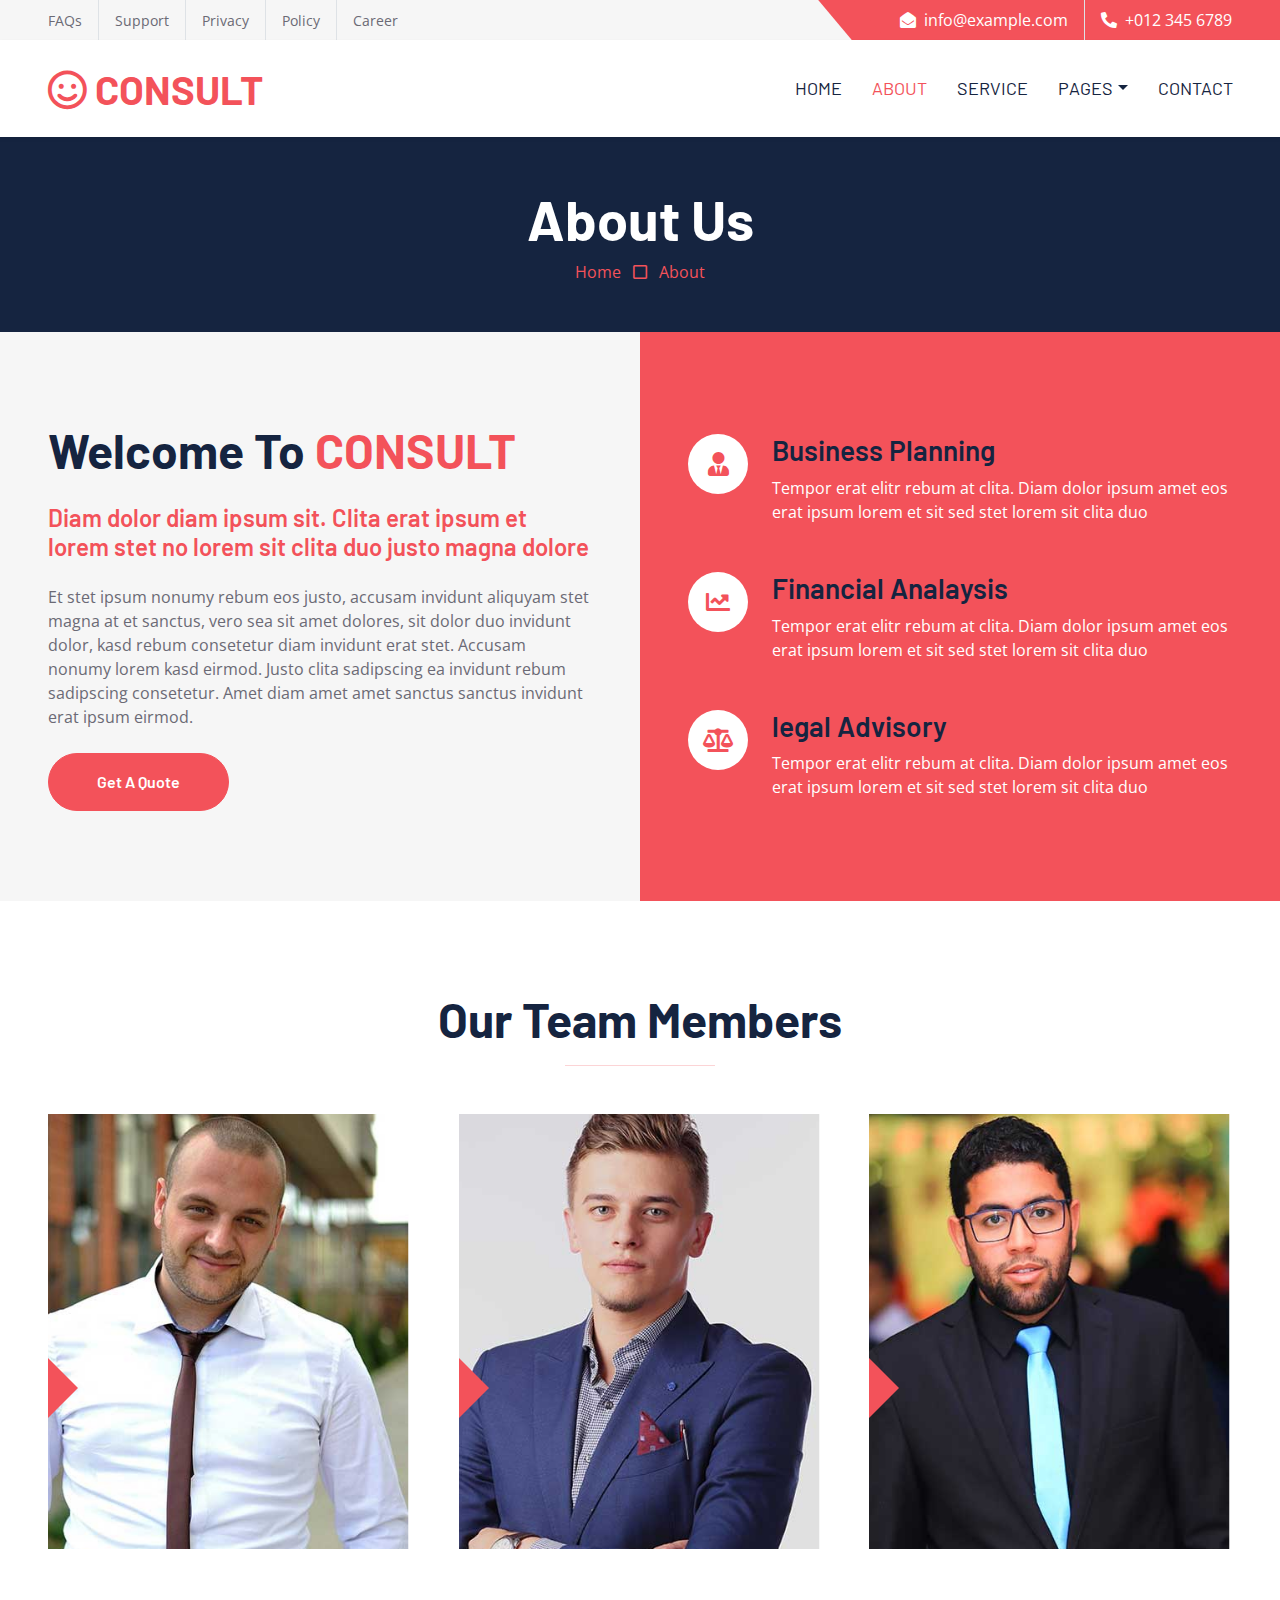
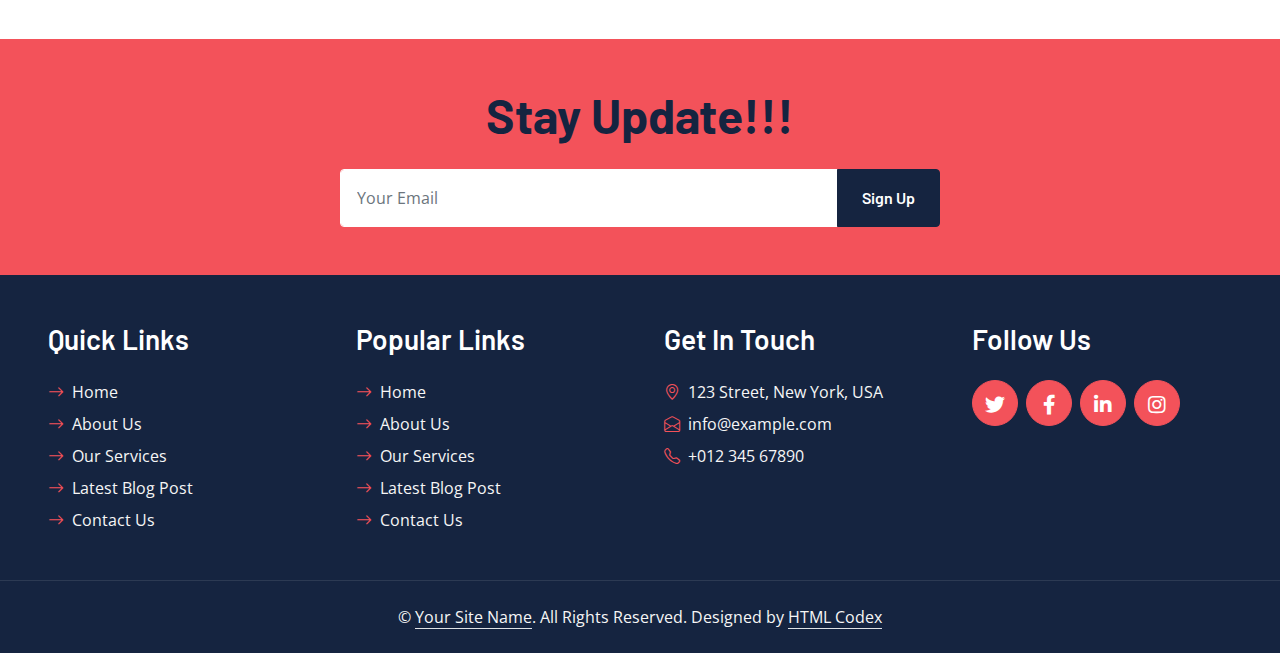
==== about.html @ 6b00b95e "Initilising project" ====
<!DOCTYPE html>
<html lang="en">

<head>
    <meta charset="utf-8">
    <title>CONSULT - Consultancy Website Template</title>
    <meta content="width=device-width, initial-scale=1.0" name="viewport">
    <meta content="Free HTML Templates" name="keywords">
    <meta content="Free HTML Templates" name="description">

    <!-- Favicon -->
    <link href="img/favicon.ico" rel="icon">

    <!-- Google Web Fonts -->
    <link rel="preconnect" href="https://fonts.googleapis.com">
    <link rel="preconnect" href="https://fonts.gstatic.com" crossorigin>
    <link href="https://fonts.googleapis.com/css2?family=Barlow:wght@500;600;700&family=Open+Sans:wght@400;600&display=swap" rel="stylesheet"> 

    <!-- Icon Font Stylesheet -->
    <link href="https://cdnjs.cloudflare.com/ajax/libs/font-awesome/5.10.0/css/all.min.css" rel="stylesheet">
    <link href="https://cdn.jsdelivr.net/npm/bootstrap-icons@1.4.1/font/bootstrap-icons.css" rel="stylesheet">

    <!-- Libraries Stylesheet -->
    <link href="lib/owlcarousel/assets/owl.carousel.min.css" rel="stylesheet">

    <!-- Customized Bootstrap Stylesheet -->
    <link href="css/bootstrap.min.css" rel="stylesheet">

    <!-- Template Stylesheet -->
    <link href="css/style.css" rel="stylesheet">
</head>

<div>
    <!-- Topbar Start -->
    <div class="container-fluid bg-secondary ps-5 pe-0 d-none d-lg-block">
        <div class="row gx-0">
            <div class="col-md-6 text-center text-lg-start mb-2 mb-lg-0">
                <div class="d-inline-flex align-items-center">
                    <a class="text-body py-2 pe-3 border-end" href=""><small>FAQs</small></a>
                    <a class="text-body py-2 px-3 border-end" href=""><small>Support</small></a>
                    <a class="text-body py-2 px-3 border-end" href=""><small>Privacy</small></a>
                    <a class="text-body py-2 px-3 border-end" href=""><small>Policy</small></a>
                    <a class="text-body py-2 ps-3" href=""><small>Career</small></a>
                </div>
            </div>
            <div class="col-md-6 text-center text-lg-end">
                <div class="position-relative d-inline-flex align-items-center bg-primary text-white top-shape px-5">
                    <div class="me-3 pe-3 border-end py-2">
                        <p class="m-0"><i class="fa fa-envelope-open me-2"></i>info@example.com</p>
                    </div>
                    <div class="py-2">
                        <p class="m-0"><i class="fa fa-phone-alt me-2"></i>+012 345 6789</p>
                    </div>
                </div>
            </div>
        </div>
    </div>
    <!-- Topbar End -->


    <!-- Navbar Start -->
    <nav class="navbar navbar-expand-lg bg-white navbar-light shadow-sm px-5 py-3 py-lg-0">
        <a href="index.html" class="navbar-brand p-0">
            <h1 class="m-0 text-uppercase text-primary"><i class="far fa-smile text-primary me-2"></i>consult</h1>
        </a>
        <button class="navbar-toggler" type="button" data-bs-toggle="collapse" data-bs-target="#navbarCollapse">
            <span class="navbar-toggler-icon"></span>
        </button>
        <div class="collapse navbar-collapse" id="navbarCollapse">
            <div class="navbar-nav ms-auto py-0 me-n3">
                <a href="index.html" class="nav-item nav-link">Home</a>
                <a href="about.html" class="nav-item nav-link active">About</a>
                <a href="service.html" class="nav-item nav-link">Service</a>
                <div class="nav-item dropdown">
                    <a href="#" class="nav-link dropdown-toggle" data-bs-toggle="dropdown">Pages</a>
                    <div class="dropdown-menu m-0">
                        <a href="blog.html" class="dropdown-item">Blog Grid</a>
                        <a href="detail.html" class="dropdown-item">Blog Detail</a>
                        <a href="feature.html" class="dropdown-item">Features</a>
                        <a href="quote.html" class="dropdown-item">Quote Form</a>
                        <a href="team.html" class="dropdown-item">The Team</a>
                        <a href="testimonial.html" class="dropdown-item">Testimonial</a>
                    </div>
                </div>
                <a href="contact.html" class="nav-item nav-link">Contact</a>
            </div>
        </div>
    </nav>
    <!-- Navbar End -->


    <!-- Page Header Start -->
    <div class="container-fluid bg-dark p-5">
        <div class="row">
            <div class="col-12 text-center">
                <h1 class="display-4 text-white">About Us</h1>
                <a href="">Home</a>
                <i class="far fa-square text-primary px-2"></i>
                <a href="">About</a>
            </div>
        </div>
    </div>
    <!-- Page Header End -->


    <!-- About Start -->
    <div class="container-fluid bg-secondary p-0">
        <div class="row g-0">
            <div class="col-lg-6 py-6 px-5">
                <h1 class="display-5 mb-4">Welcome To <span class="text-primary">CONSULT</span></h1>
                <h4 class="text-primary mb-4">Diam dolor diam ipsum sit. Clita erat ipsum et lorem stet no lorem sit clita duo justo magna dolore</h4>
                <p class="mb-4">Et stet ipsum nonumy rebum eos justo, accusam invidunt aliquyam stet magna at et sanctus, vero sea sit amet dolores, sit dolor duo invidunt dolor, kasd rebum consetetur diam invidunt erat stet. Accusam nonumy lorem kasd eirmod. Justo clita sadipscing ea invidunt rebum sadipscing consetetur. Amet diam amet amet sanctus sanctus invidunt erat ipsum eirmod.</p>
                <a href="" class="btn btn-primary py-md-3 px-md-5 rounded-pill">Get A Quote</a>
            </div>
            <div class="col-lg-6">
                <div class="h-100 d-flex flex-column justify-content-center bg-primary p-5">
                    <div class="d-flex text-white mb-5">
                        <div class="d-flex flex-shrink-0 align-items-center justify-content-center bg-white text-primary rounded-circle mx-auto mb-4" style="width: 60px; height: 60px;">
                            <i class="fa fa-user-tie fs-4"></i>
                        </div>
                        <div class="ps-4">
                            <h3>Business Planning</h3>
                            <p class="mb-0">Tempor erat elitr rebum at clita. Diam dolor ipsum amet eos erat ipsum lorem et sit sed stet lorem sit clita duo</p>
                        </div>
                    </div>
                    <div class="d-flex text-white mb-5">
                        <div class="d-flex flex-shrink-0 align-items-center justify-content-center bg-white text-primary rounded-circle mx-auto mb-4" style="width: 60px; height: 60px;">
                            <i class="fa fa-chart-line fs-4"></i>
                        </div>
                        <div class="ps-4">
                            <h3>Financial Analaysis</h3>
                            <p class="mb-0">Tempor erat elitr rebum at clita. Diam dolor ipsum amet eos erat ipsum lorem et sit sed stet lorem sit clita duo</p>
                        </div>
                    </div>
                    <div class="d-flex text-white">
                        <div class="d-flex flex-shrink-0 align-items-center justify-content-center bg-white text-primary rounded-circle mx-auto mb-4" style="width: 60px; height: 60px;">
                            <i class="fa fa-balance-scale fs-4"></i>
                        </div>
                        <div class="ps-4">
                            <h3>legal Advisory</h3>
                            <p class="mb-0">Tempor erat elitr rebum at clita. Diam dolor ipsum amet eos erat ipsum lorem et sit sed stet lorem sit clita duo</p>
                        </div>
                    </div>
                </div>
            </div>
        </div>
    </div>
    <!-- About End -->


    <!-- Team Start -->
    <div class="container-fluid py-6 px-5">
        <div class="text-center mx-auto mb-5" style="max-width: 600px;">
            <h1 class="display-5 mb-0">Our Team Members</h1>
            <hr class="w-25 mx-auto bg-primary">
        </div>
        <div class="row g-5">
            <div class="col-lg-4">
                <div class="team-item position-relative overflow-hidden">
                    <img class="img-fluid w-100" src="img/team-1.jpg" alt="">
                    <div class="team-text w-100 position-absolute top-50 text-center bg-primary p-4">
                        <h3 class="text-white">Full Name</h3>
                        <p class="text-white text-uppercase mb-0">Designation</p>
                    </div>
                </div>
            </div>
            <div class="col-lg-4">
                <div class="team-item position-relative overflow-hidden">
                    <img class="img-fluid w-100" src="img/team-2.jpg" alt="">
                    <div class="team-text w-100 position-absolute top-50 text-center bg-primary p-4">
                        <h3 class="text-white">Full Name</h3>
                        <p class="text-white text-uppercase mb-0">Designation</p>
                    </div>
                </div>
            </div>
            <div class="col-lg-4">
                <div class="team-item position-relative overflow-hidden">
                    <img class="img-fluid w-100" src="img/team-3.jpg" alt="">
                    <div class="team-text w-100 position-absolute top-50 text-center bg-primary p-4">
                        <h3 class="text-white">Full Name</h3>
                        <p class="text-white text-uppercase mb-0">Designation</p>
                    </div>
                </div>
            </div>
        </div>
    </div>
    <!-- Team End -->
    

    <!-- Footer Start -->
    <div class="container-fluid bg-primary text-secondary p-5">
        <div class="row g-5">
            <div class="col-12 text-center">
                <h1 class="display-5 mb-4">Stay Update!!!</h1>
                <form class="mx-auto" style="max-width: 600px;">
                    <div class="input-group">
                        <input type="text" class="form-control border-white p-3" placeholder="Your Email">
                        <button class="btn btn-dark px-4">Sign Up</button>
                    </div>
                </form>
            </div>
        </div>
    </div>
    <div class="container-fluid bg-dark text-secondary p-5">
        <div class="row g-5">
            <div class="col-lg-3 col-md-6">
                <h3 class="text-white mb-4">Quick Links</h3>
                <div class="d-flex flex-column justify-content-start">
                    <a class="text-secondary mb-2" href="#"><i class="bi bi-arrow-right text-primary me-2"></i>Home</a>
                    <a class="text-secondary mb-2" href="#"><i class="bi bi-arrow-right text-primary me-2"></i>About Us</a>
                    <a class="text-secondary mb-2" href="#"><i class="bi bi-arrow-right text-primary me-2"></i>Our Services</a>
                    <a class="text-secondary mb-2" href="#"><i class="bi bi-arrow-right text-primary me-2"></i>Latest Blog Post</a>
                    <a class="text-secondary" href="#"><i class="bi bi-arrow-right text-primary me-2"></i>Contact Us</a>
                </div>
            </div>
            <div class="col-lg-3 col-md-6">
                <h3 class="text-white mb-4">Popular Links</h3>
                <div class="d-flex flex-column justify-content-start">
                    <a class="text-secondary mb-2" href="#"><i class="bi bi-arrow-right text-primary me-2"></i>Home</a>
                    <a class="text-secondary mb-2" href="#"><i class="bi bi-arrow-right text-primary me-2"></i>About Us</a>
                    <a class="text-secondary mb-2" href="#"><i class="bi bi-arrow-right text-primary me-2"></i>Our Services</a>
                    <a class="text-secondary mb-2" href="#"><i class="bi bi-arrow-right text-primary me-2"></i>Latest Blog Post</a>
                    <a class="text-secondary" href="#"><i class="bi bi-arrow-right text-primary me-2"></i>Contact Us</a>
                </div>
            </div>
            <div class="col-lg-3 col-md-6">
                <h3 class="text-white mb-4">Get In Touch</h3>
                <p class="mb-2"><i class="bi bi-geo-alt text-primary me-2"></i>123 Street, New York, USA</p>
                <p class="mb-2"><i class="bi bi-envelope-open text-primary me-2"></i>info@example.com</p>
                <p class="mb-0"><i class="bi bi-telephone text-primary me-2"></i>+012 345 67890</p>
            </div>
            <div class="col-lg-3 col-md-6">
                <h3 class="text-white mb-4">Follow Us</h3>
                <div class="d-flex">
                    <a class="btn btn-lg btn-primary btn-lg-square rounded-circle me-2" href="#"><i class="fab fa-twitter fw-normal"></i></a>
                    <a class="btn btn-lg btn-primary btn-lg-square rounded-circle me-2" href="#"><i class="fab fa-facebook-f fw-normal"></i></a>
                    <a class="btn btn-lg btn-primary btn-lg-square rounded-circle me-2" href="#"><i class="fab fa-linkedin-in fw-normal"></i></a>
                    <a class="btn btn-lg btn-primary btn-lg-square rounded-circle" href="#"><i class="fab fa-instagram fw-normal"></i></a>
                </div>
            </div>
        </div>
    </div>
    <div class="container-fluid bg-dark text-secondary text-center border-top py-4 px-5" style="border-color: rgba(256, 256, 256, .1) !important;">
        <p class="m-0">&copy; <a class="text-secondary border-bottom" href="#">Your Site Name</a>. All Rights Reserved. Designed by <a class="text-secondary border-bottom" href="https://htmlcodex.com">HTML Codex</a></p>
    </div>
    <!-- Footer End -->


    <!-- Back to Top -->
    <a href="#" class="btn btn-lg btn-primary btn-lg-square rounded-circle back-to-top"><i class="bi bi-arrow-up"></i></a>


    <!-- JavaScript Libraries -->
    <script src="https://code.jquery.com/jquery-3.4.1.min.js"></script>
    <script src="https://cdn.jsdelivr.net/npm/bootstrap@5.0.0/dist/js/bootstrap.bundle.min.js"></script>
    <script src="lib/easing/easing.min.js"></script>
    <script src="lib/waypoints/waypoints.min.js"></script>
    <script src="lib/owlcarousel/owl.carousel.min.js"></script>

    <!-- Template Javascript -->
    <script src="js/main.js"></script>
</body>

</html>
---- css/style.css ----
/********** Template CSS **********/
:root {
    --primary: #F3525A;
    --secondary: #F6F6F6;
    --light: #FFFFFF;
    --dark: #152440;
}

h1,
h2,
.font-weight-bold {
    font-weight: 700 !important;
}

h3,
h4,
.font-weight-semi-bold {
    font-weight: 600 !important;
}

h5,
h6,
.font-weight-medium {
    font-weight: 500 !important;
}

.pt-6 {
    padding-top: 90px;
}

.pb-6 {
    padding-bottom: 90px;
}

.py-6 {
    padding-top: 90px;
    padding-bottom: 90px;
}

.btn {
    font-family: 'Barlow', sans-serif;
    font-weight: 600;
    transition: .5s;
}

.btn-primary {
    color: #FFFFFF;
}

.btn-square {
    width: 36px;
    height: 36px;
}

.btn-sm-square {
    width: 28px;
    height: 28px;
}

.btn-lg-square {
    width: 46px;
    height: 46px;
}

.btn-square,
.btn-sm-square,
.btn-lg-square {
    padding-left: 0;
    padding-right: 0;
    text-align: center;
}

.back-to-top {
    position: fixed;
    display: none;
    right: 45px;
    bottom: 45px;
    z-index: 99;
}

.top-shape::before {
    position: absolute;
    content: "";
    width: 35px;
    height: 100%;
    top: 0;
    left: -17px;
    background: var(--primary);
    transform: skew(40deg);
}

.navbar-light .navbar-nav .nav-link {
    font-family: 'Barlow', sans-serif;
    padding: 35px 15px;
    font-size: 18px;
    text-transform: uppercase;
    color: var(--dark);
    outline: none;
    transition: .5s;
}

.sticky-top.navbar-light .navbar-nav .nav-link {
    padding: 20px 15px;
}

.navbar-light .navbar-nav .nav-link:hover,
.navbar-light .navbar-nav .nav-link.active {
    color: var(--primary);
}

@media (max-width: 991.98px) {
    .navbar-light .navbar-nav .nav-link  {
        padding: 10px 0;
    }
}

.carousel-caption {
    top: 0;
    left: 0;
    right: 0;
    bottom: 0;
    background: rgba(21, 36, 64, .7);
    z-index: 1;
}

@media (max-width: 576px) {
    .carousel-caption h5 {
        font-size: 14px;
        font-weight: 500 !important;
    }

    .carousel-caption h1 {
        font-size: 30px;
        font-weight: 600 !important;
    }
}

.carousel-control-prev,
.carousel-control-next {
    width: 10%;
}

.carousel-control-prev-icon,
.carousel-control-next-icon {
    width: 3rem;
    height: 3rem;
}

.service-item {
    position: relative;
    overflow: hidden;
    height: 350px;
    display: flex;
    flex-direction: column;
    align-items: center;
    justify-content: center;
    transition: .3s;
}

.service-item::after {
    position: absolute;
    content: "";
    width: 100%;
    height: 50px;
    bottom: -50px;
    left: 0;
    background: var(--light);
    border-radius: 100% 100% 0 0;
    box-shadow: 0px -10px 5px #EEEEEE;
    transition: .5s;
}

.service-item:hover::after {
    bottom: -25px;
}

.service-item p {
    transition: .3s;
}

.service-item:hover p {
    margin-bottom: 25px !important;
}

.team-item img {
    transform: scale(1.15);
    margin-left: -30px;
    transition: .5s;
}

.team-item:hover img {
    margin-left: 0;
}

.team-item .team-text {
    left: -100%;
    transition: .5s;
}

.team-item .team-text::after {
    position: absolute;
    content: "";
    width: 0;
    height: 0;
    top: 50%;
    right: -60px;
    margin-top: -30px;
    border: 30px solid;
    border-color: transparent transparent transparent var(--primary);
}

.team-item:hover .team-text {
    left: 0;
}

.testimonial-carousel .owl-nav {
    margin-top: 30px;
    display: flex;
    justify-content: start;
}

.testimonial-carousel .owl-nav .owl-prev,
.testimonial-carousel .owl-nav .owl-next{
    position: relative;
    margin: 0 5px;
    width: 45px;
    height: 45px;
    display: flex;
    align-items: center;
    justify-content: center;
    color: #FFFFFF;
    background: var(--primary);
    font-size: 22px;
    border-radius: 45px;
    transition: .5s;
}

.testimonial-carousel .owl-nav .owl-prev:hover,
.testimonial-carousel .owl-nav .owl-next:hover {
    color: var(--dark);
}

.testimonial-carousel .owl-item img {
    width: 90px;
    height: 90px;
}

.blog-item img {
    transition: .5s;
}

.blog-item:hover img {
    transform: scale(1.1);
}
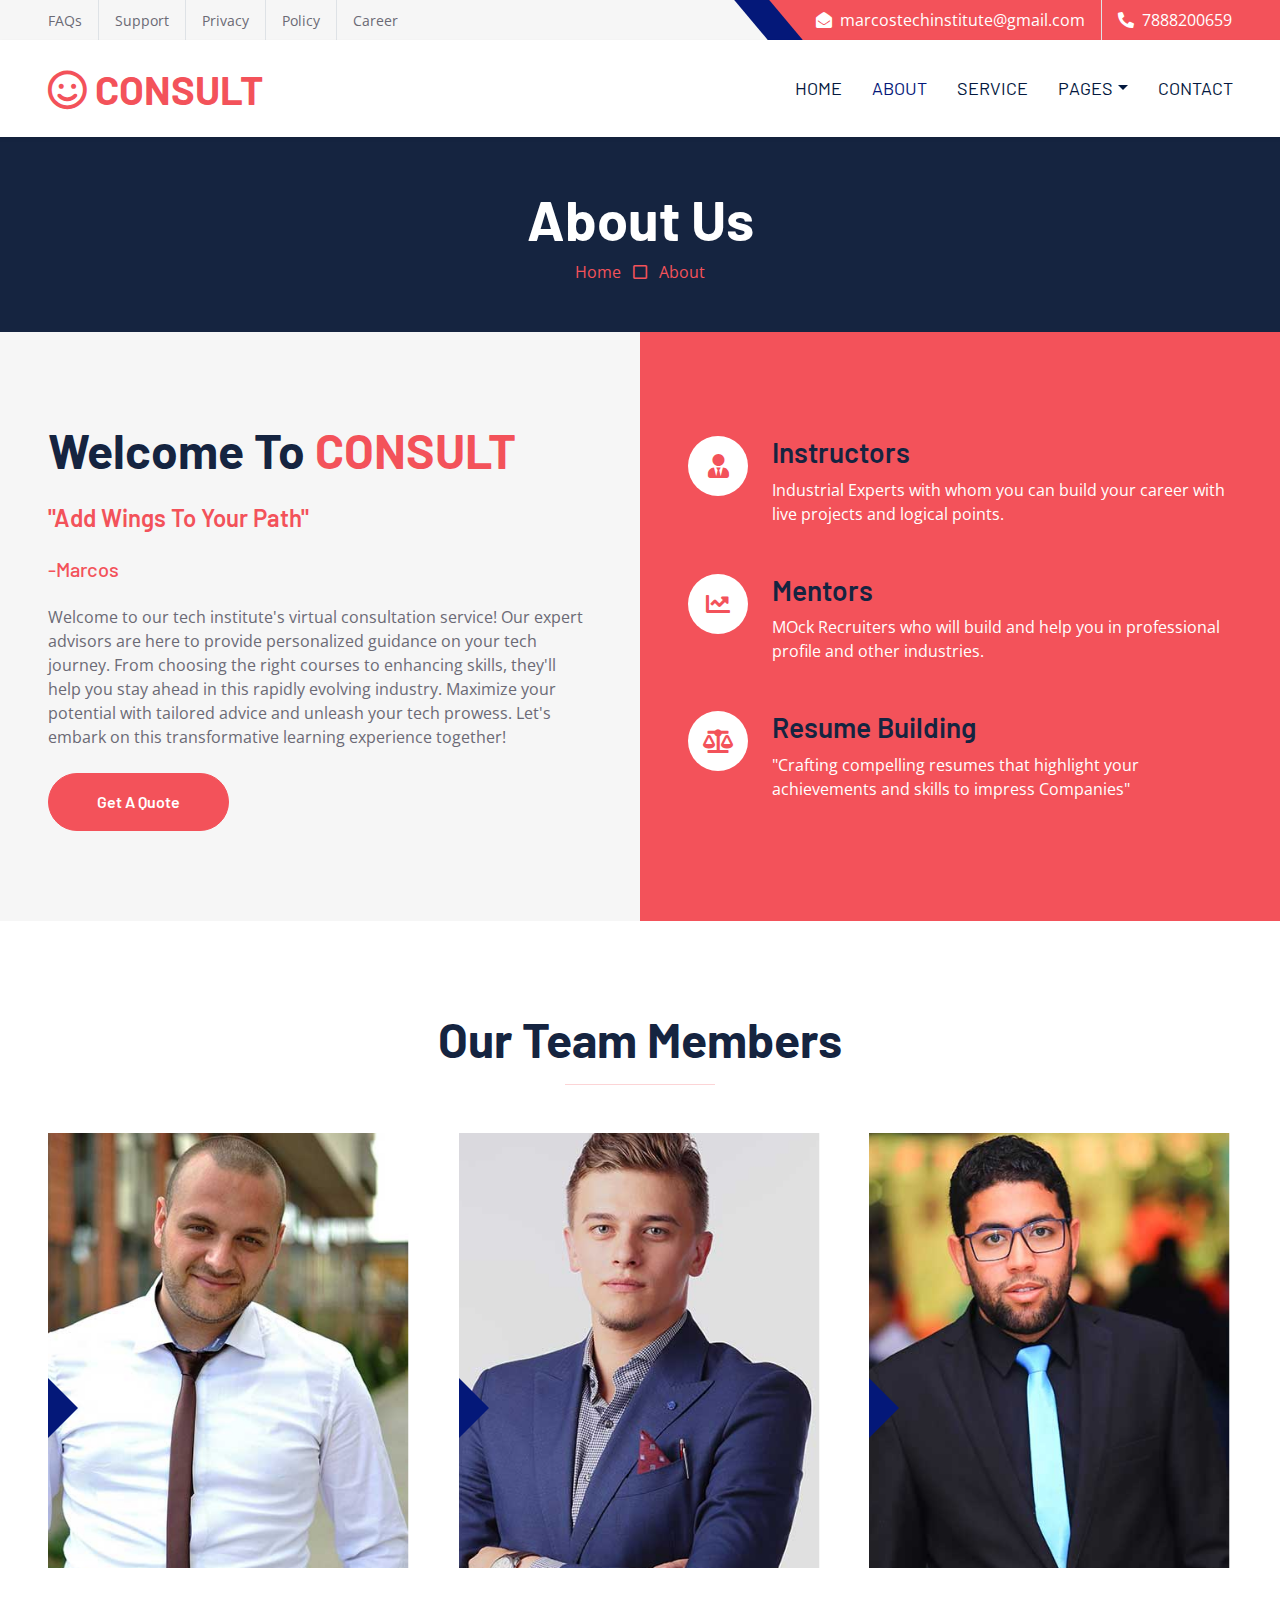
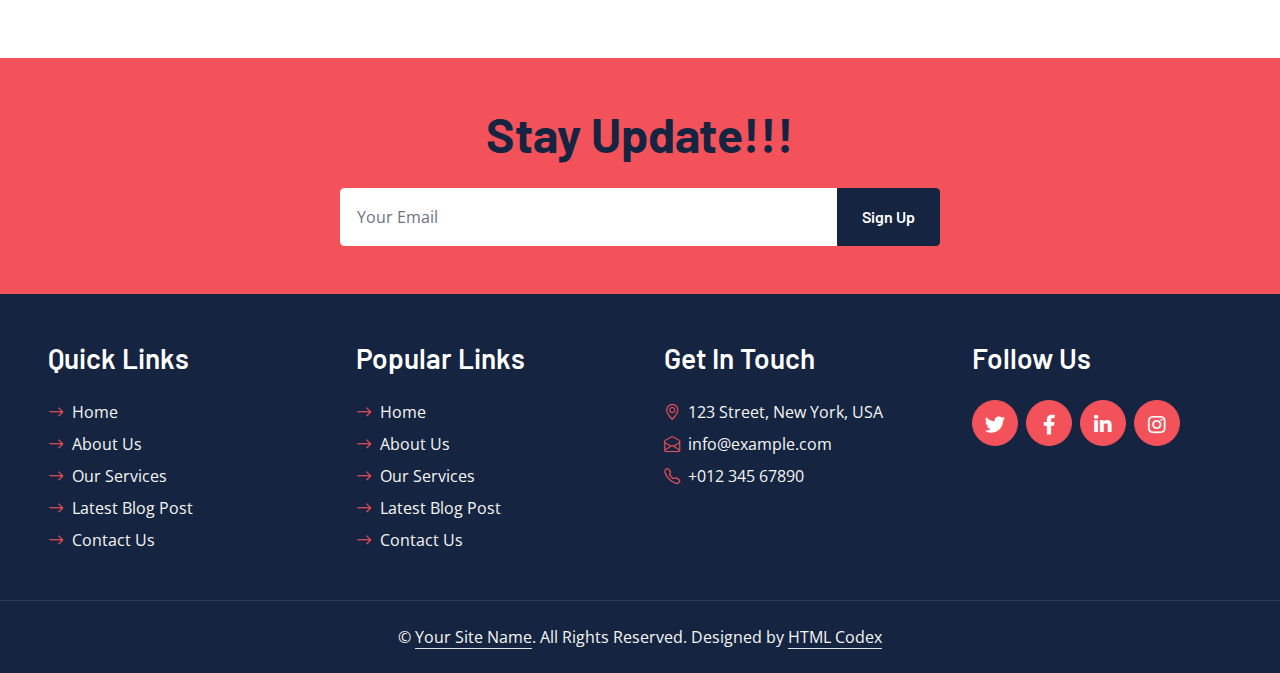
==== commit 2d22ff2f: "i completed this hold website" ====
--- a/about.html
+++ b/about.html
@@ -46,10 +46,10 @@
             <div class="col-md-6 text-center text-lg-end">
                 <div class="position-relative d-inline-flex align-items-center bg-primary text-white top-shape px-5">
                     <div class="me-3 pe-3 border-end py-2">
-                        <p class="m-0"><i class="fa fa-envelope-open me-2"></i>info@example.com</p>
+                        <p class="m-0"><i class="fa fa-envelope-open me-2"></i>marcostechinstitute@gmail.com</p>
                     </div>
                     <div class="py-2">
-                        <p class="m-0"><i class="fa fa-phone-alt me-2"></i>+012 345 6789</p>
+                        <p class="m-0"><i class="fa fa-phone-alt me-2"></i>7888200659</p>
                     </div>
                 </div>
             </div>
@@ -108,8 +108,9 @@
         <div class="row g-0">
             <div class="col-lg-6 py-6 px-5">
                 <h1 class="display-5 mb-4">Welcome To <span class="text-primary">CONSULT</span></h1>
-                <h4 class="text-primary mb-4">Diam dolor diam ipsum sit. Clita erat ipsum et lorem stet no lorem sit clita duo justo magna dolore</h4>
-                <p class="mb-4">Et stet ipsum nonumy rebum eos justo, accusam invidunt aliquyam stet magna at et sanctus, vero sea sit amet dolores, sit dolor duo invidunt dolor, kasd rebum consetetur diam invidunt erat stet. Accusam nonumy lorem kasd eirmod. Justo clita sadipscing ea invidunt rebum sadipscing consetetur. Amet diam amet amet sanctus sanctus invidunt erat ipsum eirmod.</p>
+                <h4 class="text-primary mb-4">"Add Wings To Your Path"</h4>
+                <h5 class="text-primary mb-4">-Marcos</h5>
+                <p class="mb-4">Welcome to our tech institute's virtual consultation service! Our expert advisors are here to provide personalized guidance on your tech journey. From choosing the right courses to enhancing skills, they'll help you stay ahead in this rapidly evolving industry. Maximize your potential with tailored advice and unleash your tech prowess. Let's embark on this transformative learning experience together!</p>
                 <a href="" class="btn btn-primary py-md-3 px-md-5 rounded-pill">Get A Quote</a>
             </div>
             <div class="col-lg-6">
@@ -119,8 +120,8 @@
                             <i class="fa fa-user-tie fs-4"></i>
                         </div>
                         <div class="ps-4">
-                            <h3>Business Planning</h3>
-                            <p class="mb-0">Tempor erat elitr rebum at clita. Diam dolor ipsum amet eos erat ipsum lorem et sit sed stet lorem sit clita duo</p>
+                            <h3>Instructors</h3>
+                            <p class="mb-0">Industrial Experts with whom you can build your career with live projects and logical points.</p>
                         </div>
                     </div>
                     <div class="d-flex text-white mb-5">
@@ -128,8 +129,8 @@
                             <i class="fa fa-chart-line fs-4"></i>
                         </div>
                         <div class="ps-4">
-                            <h3>Financial Analaysis</h3>
-                            <p class="mb-0">Tempor erat elitr rebum at clita. Diam dolor ipsum amet eos erat ipsum lorem et sit sed stet lorem sit clita duo</p>
+                            <h3>Mentors</h3>
+                            <p class="mb-0">MOck Recruiters who will build and help you in professional profile and other industries.</p>
                         </div>
                     </div>
                     <div class="d-flex text-white">
@@ -137,8 +138,9 @@
                             <i class="fa fa-balance-scale fs-4"></i>
                         </div>
                         <div class="ps-4">
-                            <h3>legal Advisory</h3>
-                            <p class="mb-0">Tempor erat elitr rebum at clita. Diam dolor ipsum amet eos erat ipsum lorem et sit sed stet lorem sit clita duo</p>
+                            <h3>Resume Building</h3>
+                            <p>"Crafting compelling resumes that highlight your achievements and skills to impress Companies"</p>
+
                         </div>
                     </div>
                 </div>
@@ -159,8 +161,8 @@
                 <div class="team-item position-relative overflow-hidden">
                     <img class="img-fluid w-100" src="img/team-1.jpg" alt="">
                     <div class="team-text w-100 position-absolute top-50 text-center bg-primary p-4">
-                        <h3 class="text-white">Full Name</h3>
-                        <p class="text-white text-uppercase mb-0">Designation</p>
+                        <h3 class="text-white">Rushikesh Kamurthi</h3>
+                        <p class="text-white text-uppercase mb-0">Software engineer</p>
                     </div>
                 </div>
             </div>
@@ -168,8 +170,8 @@
                 <div class="team-item position-relative overflow-hidden">
                     <img class="img-fluid w-100" src="img/team-2.jpg" alt="">
                     <div class="team-text w-100 position-absolute top-50 text-center bg-primary p-4">
-                        <h3 class="text-white">Full Name</h3>
-                        <p class="text-white text-uppercase mb-0">Designation</p>
+                        <h3 class="text-white">Bharat Dussa</h3>
+                        <p class="text-white text-uppercase mb-0">Software Developer</p>
                     </div>
                 </div>
             </div>
@@ -177,8 +179,8 @@
                 <div class="team-item position-relative overflow-hidden">
                     <img class="img-fluid w-100" src="img/team-3.jpg" alt="">
                     <div class="team-text w-100 position-absolute top-50 text-center bg-primary p-4">
-                        <h3 class="text-white">Full Name</h3>
-                        <p class="text-white text-uppercase mb-0">Designation</p>
+                        <h3 class="text-white">Sagar Madutha</h3>
+                        <p class="text-white text-uppercase mb-0">Software Developer</p>
                     </div>
                 </div>
             </div>
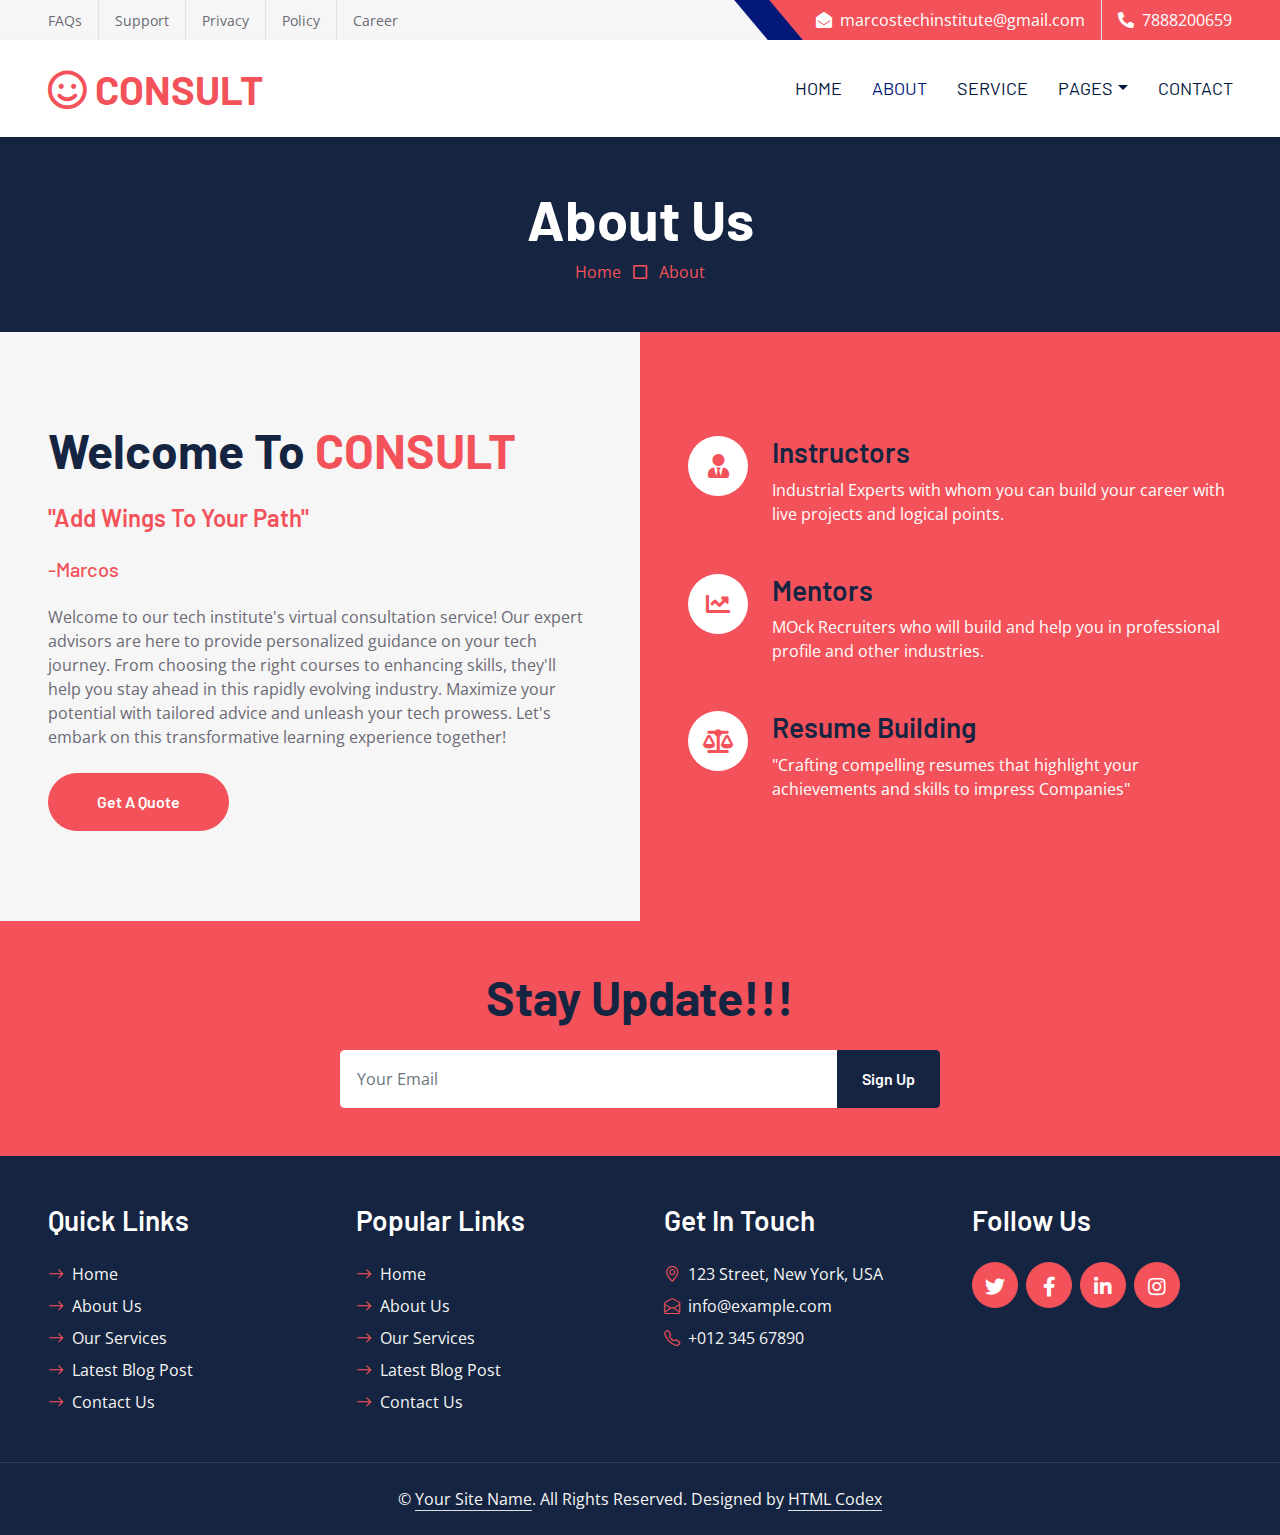
==== commit 62497158: "changes refer by bharat anna guide" ====
--- a/about.html
+++ b/about.html
@@ -150,43 +150,7 @@
     <!-- About End -->
 
 
-    <!-- Team Start -->
-    <div class="container-fluid py-6 px-5">
-        <div class="text-center mx-auto mb-5" style="max-width: 600px;">
-            <h1 class="display-5 mb-0">Our Team Members</h1>
-            <hr class="w-25 mx-auto bg-primary">
-        </div>
-        <div class="row g-5">
-            <div class="col-lg-4">
-                <div class="team-item position-relative overflow-hidden">
-                    <img class="img-fluid w-100" src="img/team-1.jpg" alt="">
-                    <div class="team-text w-100 position-absolute top-50 text-center bg-primary p-4">
-                        <h3 class="text-white">Rushikesh Kamurthi</h3>
-                        <p class="text-white text-uppercase mb-0">Software engineer</p>
-                    </div>
-                </div>
-            </div>
-            <div class="col-lg-4">
-                <div class="team-item position-relative overflow-hidden">
-                    <img class="img-fluid w-100" src="img/team-2.jpg" alt="">
-                    <div class="team-text w-100 position-absolute top-50 text-center bg-primary p-4">
-                        <h3 class="text-white">Bharat Dussa</h3>
-                        <p class="text-white text-uppercase mb-0">Software Developer</p>
-                    </div>
-                </div>
-            </div>
-            <div class="col-lg-4">
-                <div class="team-item position-relative overflow-hidden">
-                    <img class="img-fluid w-100" src="img/team-3.jpg" alt="">
-                    <div class="team-text w-100 position-absolute top-50 text-center bg-primary p-4">
-                        <h3 class="text-white">Sagar Madutha</h3>
-                        <p class="text-white text-uppercase mb-0">Software Developer</p>
-                    </div>
-                </div>
-            </div>
-        </div>
-    </div>
-    <!-- Team End -->
+  
     
 
     <!-- Footer Start -->
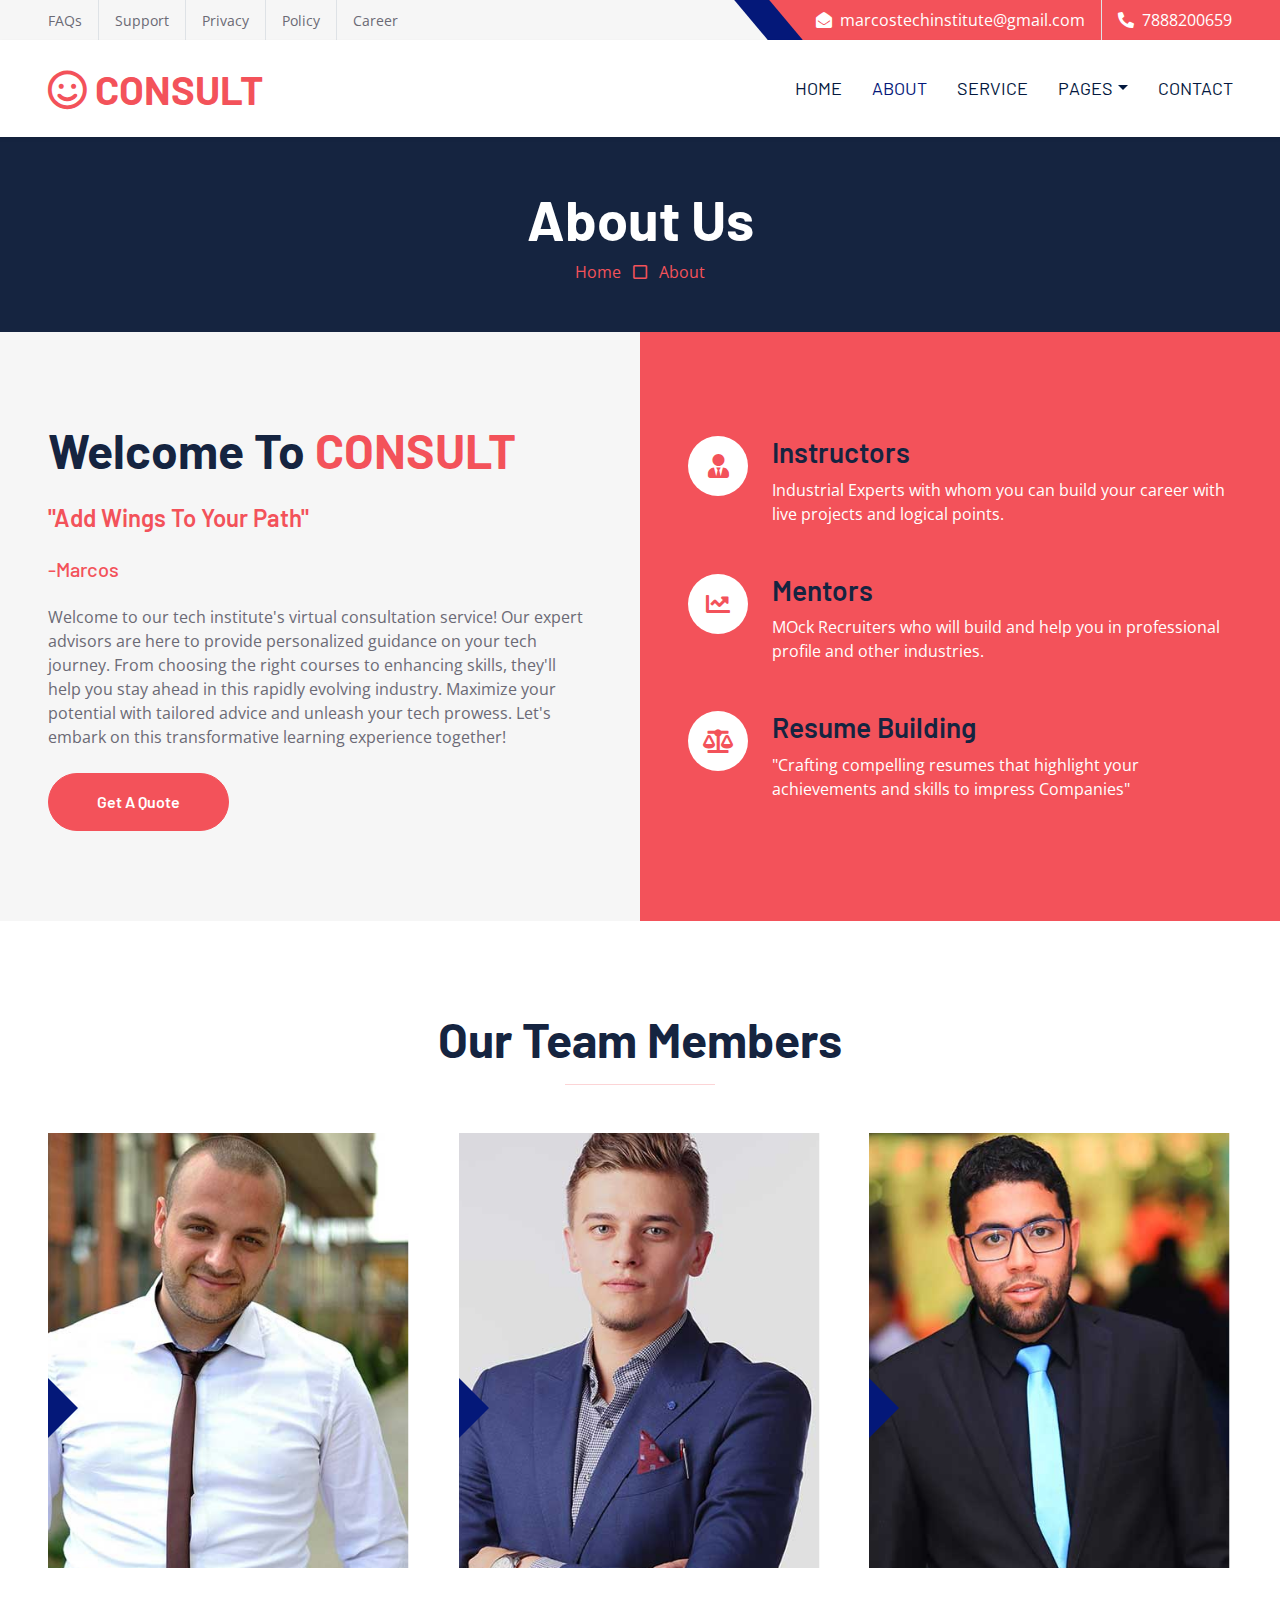
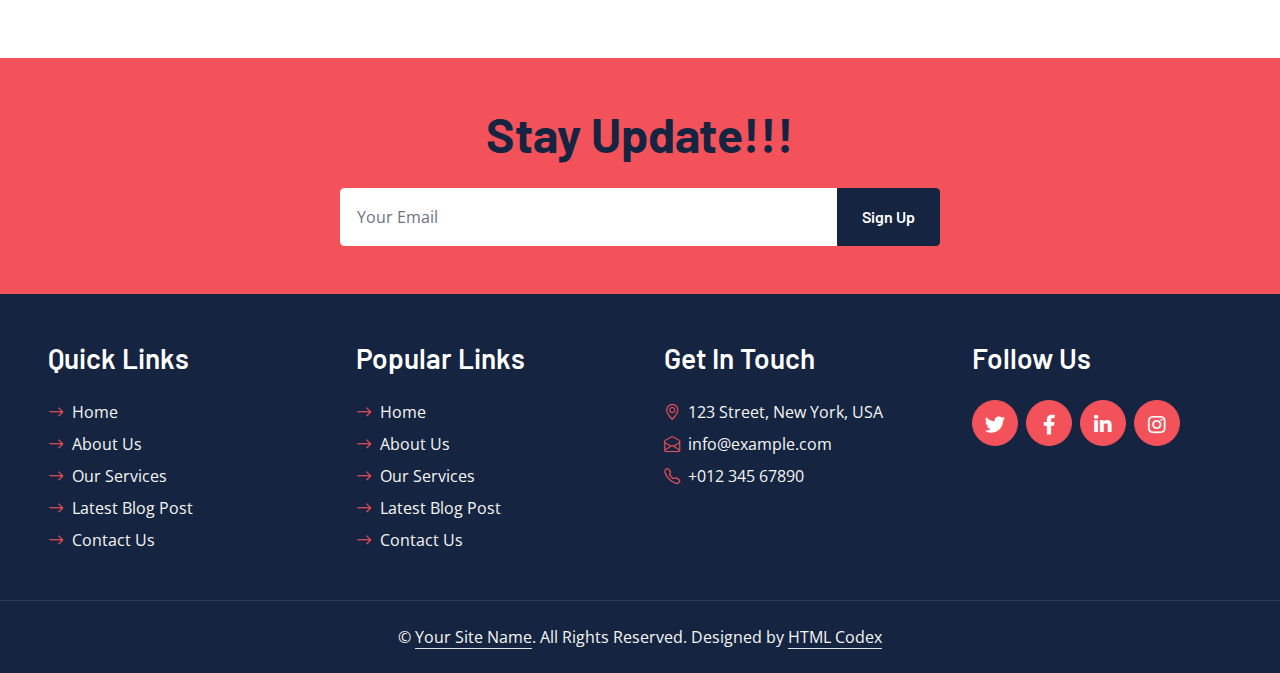
==== commit 00e62751: "Revert "changes made by bharat anna reference"" ====
--- a/about.html
+++ b/about.html
@@ -150,7 +150,43 @@
     <!-- About End -->
 
 
-  
+    <!-- Team Start -->
+    <div class="container-fluid py-6 px-5">
+        <div class="text-center mx-auto mb-5" style="max-width: 600px;">
+            <h1 class="display-5 mb-0">Our Team Members</h1>
+            <hr class="w-25 mx-auto bg-primary">
+        </div>
+        <div class="row g-5">
+            <div class="col-lg-4">
+                <div class="team-item position-relative overflow-hidden">
+                    <img class="img-fluid w-100" src="img/team-1.jpg" alt="">
+                    <div class="team-text w-100 position-absolute top-50 text-center bg-primary p-4">
+                        <h3 class="text-white">Rushikesh Kamurthi</h3>
+                        <p class="text-white text-uppercase mb-0">Software engineer</p>
+                    </div>
+                </div>
+            </div>
+            <div class="col-lg-4">
+                <div class="team-item position-relative overflow-hidden">
+                    <img class="img-fluid w-100" src="img/team-2.jpg" alt="">
+                    <div class="team-text w-100 position-absolute top-50 text-center bg-primary p-4">
+                        <h3 class="text-white">Bharat Dussa</h3>
+                        <p class="text-white text-uppercase mb-0">Software Developer</p>
+                    </div>
+                </div>
+            </div>
+            <div class="col-lg-4">
+                <div class="team-item position-relative overflow-hidden">
+                    <img class="img-fluid w-100" src="img/team-3.jpg" alt="">
+                    <div class="team-text w-100 position-absolute top-50 text-center bg-primary p-4">
+                        <h3 class="text-white">Sagar Madutha</h3>
+                        <p class="text-white text-uppercase mb-0">Software Developer</p>
+                    </div>
+                </div>
+            </div>
+        </div>
+    </div>
+    <!-- Team End -->
     
 
     <!-- Footer Start -->
